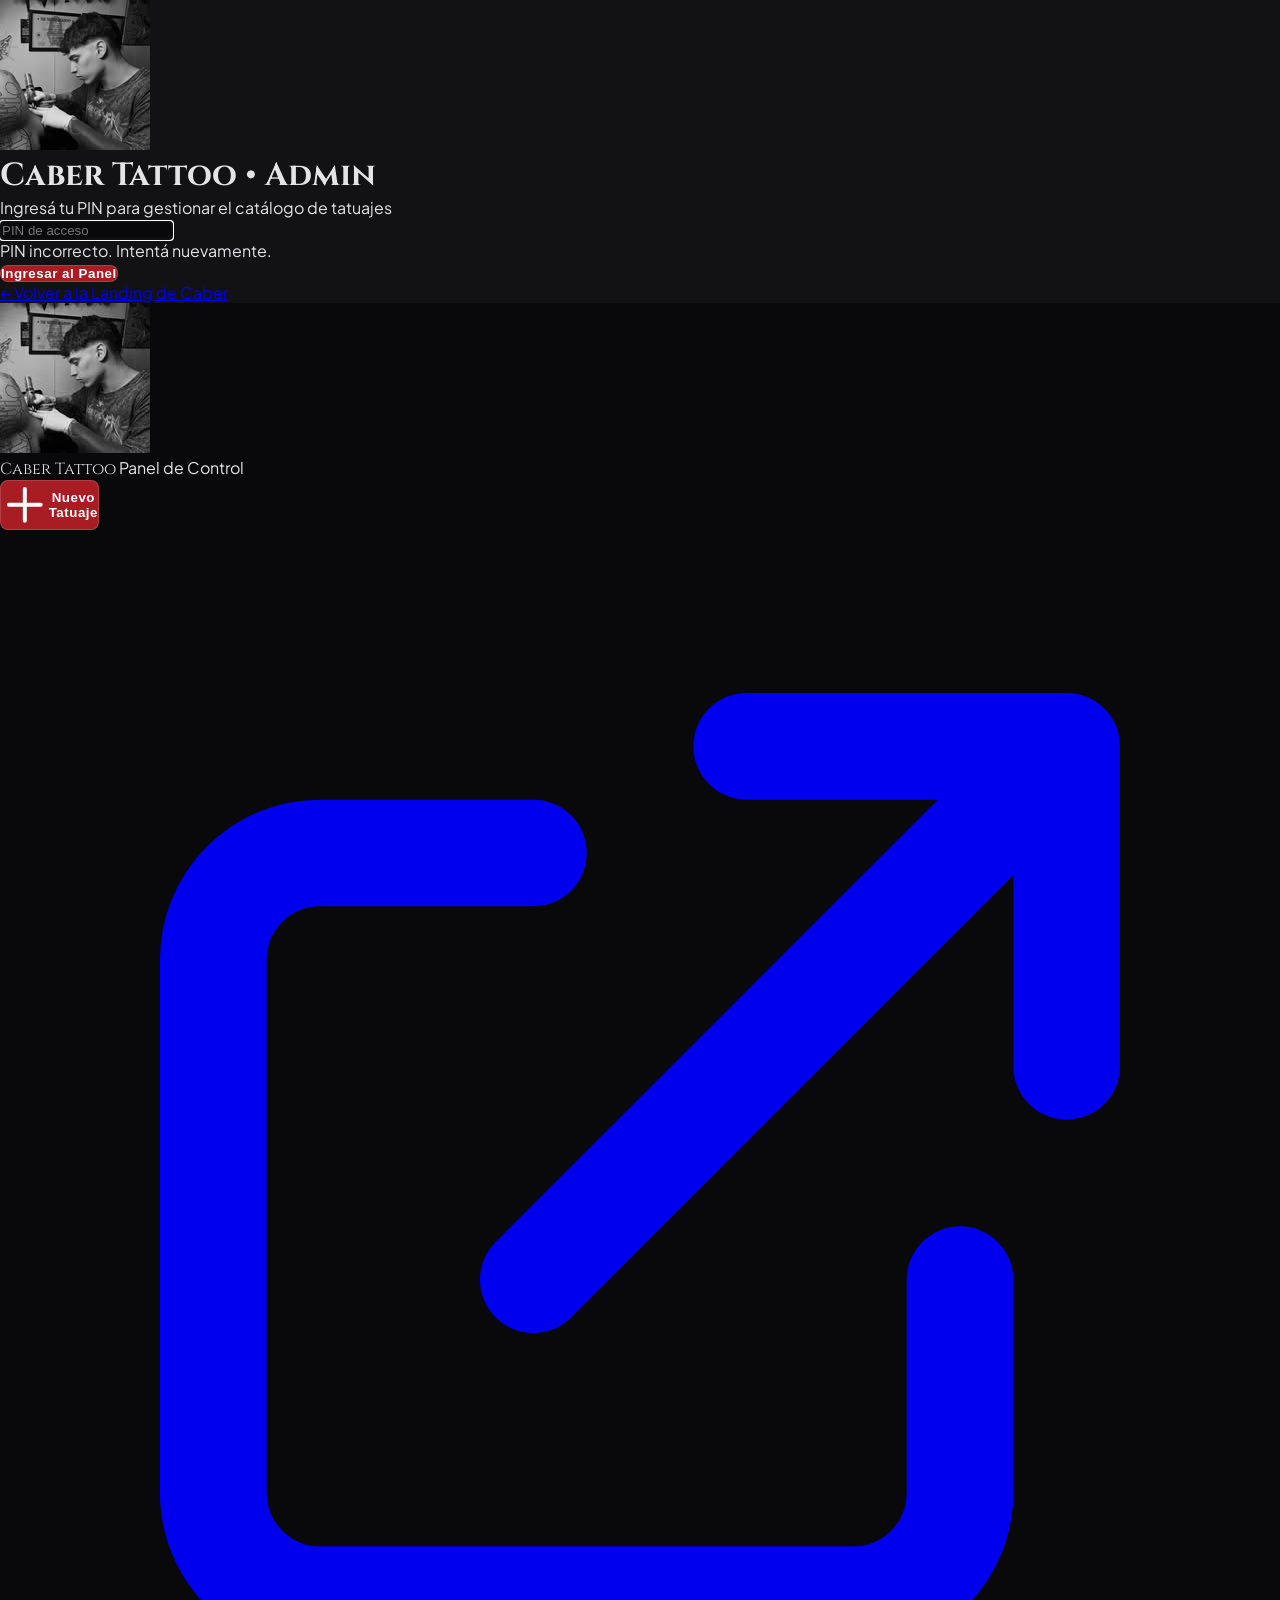
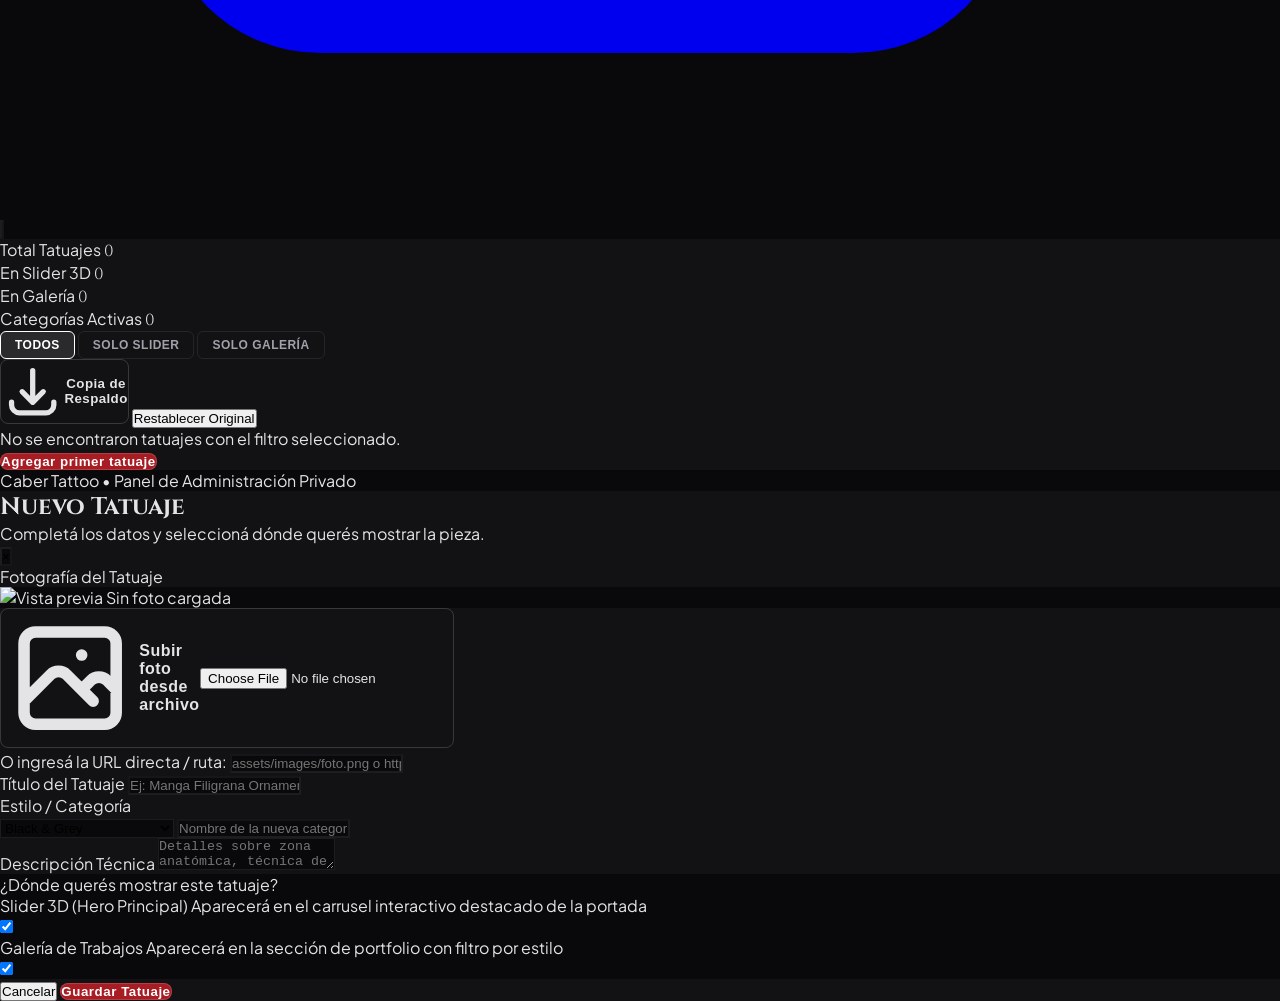
==== admin.html @ cf14c40a "feat(admin): sistema completo /admin para gestion de tatuajes, slider, galeria y categorias con pers" ====
<!DOCTYPE html>
<html lang="es" class="scroll-smooth">
<head>
  <meta charset="UTF-8">
  <meta name="viewport" content="width=device-width, initial-scale=1.0">
  <title>Admin &bull; Caber Tattoo Studio</title>
  <meta name="robots" content="noindex, nofollow">

  <!-- Google Fonts -->
  <link rel="preconnect" href="https://fonts.googleapis.com">
  <link rel="preconnect" href="https://fonts.gstatic.com" crossorigin>
  <link href="https://fonts.googleapis.com/css2?family=Cinzel:wght@500;700;800;900&family=Plus+Jakarta+Sans:wght@300;400;500;600;700&display=swap" rel="stylesheet">

  <!-- Tailwind CSS CDN -->
  <script src="https://cdn.tailwindcss.com"></script>
  <script>
    tailwind.config = {
      darkMode: 'class',
      theme: {
        extend: {
          colors: {
            dark: '#0a0a0c',
            surface: '#121216',
            border: '#23232a',
            crimson: '#8b1e2f'
          },
          fontFamily: {
            serif: ['Cinzel', 'serif'],
            sans: ['Plus Jakarta Sans', 'sans-serif']
          }
        }
      }
    }
  </script>
  <link rel="stylesheet" href="style.css">
  <style>
    .admin-card {
      background: #121216;
      border: 1px solid #23232a;
      transition: all 0.25s ease;
    }
    .admin-card:hover {
      border-color: #3f3f4a;
      transform: translateY(-2px);
    }
    .switch-checkbox:checked + .switch-label {
      background-color: #8b1e2f;
    }
    .switch-checkbox:checked + .switch-label .switch-dot {
      transform: translateX(100%);
    }
  </style>
</head>
<body class="bg-dark text-gray-200 antialiased min-h-screen flex flex-col font-sans">

  <!-- =========================================================================
       LOGIN MODAL (PROTECCIÓN CON PIN)
       ========================================================================= -->
  <div id="loginScreen" class="fixed inset-0 z-50 bg-black/95 backdrop-blur-md flex items-center justify-center p-4">
    <div class="max-w-md w-full p-8 rounded-3xl bg-surface border border-border text-center space-y-6 shadow-2xl">
      <div class="w-16 h-16 mx-auto rounded-full overflow-hidden border border-white/20">
        <img src="assets/images/caber-artist.png" alt="Caber Tattoo" class="w-full h-full object-cover">
      </div>
      <div>
        <h1 class="font-serif text-2xl font-bold uppercase text-white tracking-wider">Caber Tattoo &bull; Admin</h1>
        <p class="text-xs text-gray-400 mt-1">Ingresá tu PIN para gestionar el catálogo de tatuajes</p>
      </div>

      <form id="pinForm" class="space-y-4">
        <div>
          <input type="password" 
                 id="inputPin" 
                 placeholder="PIN de acceso" 
                 maxlength="16"
                 class="w-full py-3.5 px-4 text-center tracking-[0.3em] font-mono text-xl rounded-xl bg-dark border border-border text-white placeholder-gray-600 focus:outline-none focus:border-white transition-colors" 
                 required 
                 autofocus>
          <p id="loginError" class="text-xs text-rose-400 mt-2 hidden">PIN incorrecto. Intentá nuevamente.</p>
        </div>
        <button type="submit" class="btn-primary w-full py-3.5 text-xs uppercase font-bold tracking-wider">
          Ingresar al Panel
        </button>
      </form>

      <div class="pt-4 border-t border-border/60">
        <a href="index.html" class="text-xs text-gray-500 hover:text-gray-300 transition-colors inline-flex items-center gap-1.5">
          <span>&larr;</span> Volver a la Landing de Caber
        </a>
      </div>
    </div>
  </div>

  <!-- =========================================================================
       PANEL DE CONTROL PRINCIPAL
       ========================================================================= -->
  <div id="adminPanel" class="hidden flex-1 flex flex-col">
    
    <!-- Navbar Header -->
    <header class="border-b border-border bg-surface/80 backdrop-blur sticky top-0 z-40">
      <div class="max-w-7xl mx-auto px-4 sm:px-6 lg:px-8 h-16 flex items-center justify-between">
        
        <div class="flex items-center gap-3">
          <img src="assets/images/caber-artist.png" alt="Caber" class="w-9 h-9 rounded-full object-cover border border-white/20">
          <div>
            <span class="font-serif font-bold text-sm text-white uppercase block leading-none">Caber Tattoo</span>
            <span class="text-[10px] text-gray-400 uppercase tracking-widest">Panel de Control</span>
          </div>
        </div>

        <div class="flex items-center gap-3">
          <button id="btnOpenAddModal" class="btn-primary py-2 px-4 text-xs font-bold uppercase tracking-wider flex items-center gap-2">
            <svg class="w-4 h-4" fill="none" stroke="currentColor" viewBox="0 0 24 24"><path stroke-linecap="round" stroke-linejoin="round" stroke-width="2" d="M12 4v16m8-8H4"></path></svg>
            <span>Nuevo Tatuaje</span>
          </button>
          <a href="index.html" target="_blank" class="p-2 rounded-lg bg-dark border border-border text-gray-400 hover:text-white transition-colors" title="Ver sitio web">
            <svg class="w-5 h-5" fill="none" stroke="currentColor" viewBox="0 0 24 24"><path stroke-linecap="round" stroke-linejoin="round" stroke-width="2" d="M10 6H6a2 2 0 00-2 2v10a2 2 0 002 2h10a2 2 0 002-2v-4M14 4h6m0 0v6m0-6L10 14"></path></svg>
          </a>
          <button id="btnLogout" class="p-2 rounded-lg bg-dark border border-border text-gray-400 hover:text-rose-400 transition-colors" title="Cerrar sesión">
            <svg class="w-5 h-5" fill="none" stroke="currentColor" viewBox="0 0 24 24"><path stroke-linecap="round" stroke-linejoin="round" stroke-width="2" d="M17 16l4-4m0 0l-4-4m4 4H7m6 4v1a3 3 0 01-3 3H6a3 3 0 01-3-3V7a3 3 0 013-3h4a3 3 0 013 3v1"></path></svg>
          </button>
        </div>

      </div>
    </header>

    <!-- Main Content Area -->
    <main class="max-w-7xl mx-auto px-4 sm:px-6 lg:px-8 py-8 flex-1 w-full space-y-8">
      
      <!-- Metrics & Quick Stats -->
      <div class="grid grid-cols-2 sm:grid-cols-4 gap-4">
        <div class="p-5 rounded-2xl bg-surface border border-border">
          <span class="text-[11px] font-bold uppercase text-gray-400 block tracking-wider">Total Tatuajes</span>
          <span id="statTotal" class="text-3xl font-serif font-bold text-white mt-1 block">0</span>
        </div>
        <div class="p-5 rounded-2xl bg-surface border border-border">
          <span class="text-[11px] font-bold uppercase text-emerald-400 block tracking-wider">En Slider 3D</span>
          <span id="statSlider" class="text-3xl font-serif font-bold text-white mt-1 block">0</span>
        </div>
        <div class="p-5 rounded-2xl bg-surface border border-border">
          <span class="text-[11px] font-bold uppercase text-indigo-400 block tracking-wider">En Galería</span>
          <span id="statGallery" class="text-3xl font-serif font-bold text-white mt-1 block">0</span>
        </div>
        <div class="p-5 rounded-2xl bg-surface border border-border">
          <span class="text-[11px] font-bold uppercase text-gray-400 block tracking-wider">Categorías Activas</span>
          <span id="statCategories" class="text-3xl font-serif font-bold text-white mt-1 block">0</span>
        </div>
      </div>

      <!-- Controls & Filter Toolbar -->
      <div class="flex flex-col sm:flex-row items-stretch sm:items-center justify-between gap-4 bg-surface p-4 rounded-2xl border border-border">
        
        <!-- Filter Tabs -->
        <div class="flex items-center gap-2 overflow-x-auto pb-1 sm:pb-0" id="adminFilters">
          <button class="filter-btn active text-xs py-1.5 px-3" data-filter="all">Todos</button>
          <button class="filter-btn text-xs py-1.5 px-3" data-filter="slider">Solo Slider</button>
          <button class="filter-btn text-xs py-1.5 px-3" data-filter="gallery">Solo Galería</button>
        </div>

        <!-- Utility Buttons -->
        <div class="flex items-center gap-2 justify-end">
          <button id="btnExportJSON" class="btn-outline text-xs py-2 px-3 rounded-lg flex items-center gap-1.5 hover:border-white" title="Descargar copia de seguridad en JSON">
            <svg class="w-3.5 h-3.5" fill="none" stroke="currentColor" viewBox="0 0 24 24"><path stroke-linecap="round" stroke-linejoin="round" stroke-width="2" d="M4 16v1a3 3 0 003 3h10a3 3 0 003-3v-1m-4-4l-4 4m0 0l-4-4m4 4V4"></path></svg>
            <span>Copia de Respaldo</span>
          </button>
          <button id="btnResetDefault" class="text-xs text-gray-500 hover:text-rose-400 py-2 px-3 transition-colors" title="Restaurar las 8 fotos originales">
            Restablecer Original
          </button>
        </div>

      </div>

      <!-- Grid of Tattoos -->
      <div id="tattoosGrid" class="grid grid-cols-1 sm:grid-cols-2 md:grid-cols-3 lg:grid-cols-4 gap-6">
        <!-- Injected via JavaScript -->
      </div>

      <!-- Empty state -->
      <div id="emptyState" class="hidden text-center py-16 p-8 bg-surface rounded-2xl border border-dashed border-border space-y-3">
        <p class="text-gray-400 text-sm">No se encontraron tatuajes con el filtro seleccionado.</p>
        <button id="btnEmptyAdd" class="btn-primary py-2.5 px-6 text-xs uppercase font-bold">Agregar primer tatuaje</button>
      </div>

    </main>

    <!-- Footer -->
    <footer class="border-t border-border py-4 text-center text-xs text-gray-500 bg-surface/40">
      Caber Tattoo &bull; Panel de Administración Privado
    </footer>
  </div>

  <!-- =========================================================================
       MODAL: AGREGAR / EDITAR TATUAJE
       ========================================================================= -->
  <div id="tattooModal" class="fixed inset-0 z-50 bg-black/85 backdrop-blur-sm flex items-center justify-center p-4 opacity-0 pointer-events-none transition-opacity duration-200">
    <div class="max-w-xl w-full bg-surface border border-border rounded-3xl p-6 sm:p-8 space-y-6 max-h-[90vh] overflow-y-auto shadow-2xl">
      
      <div class="flex items-center justify-between border-b border-border pb-4">
        <div>
          <h2 id="modalTitle" class="font-serif text-xl font-bold uppercase text-white">Nuevo Tatuaje</h2>
          <p class="text-xs text-gray-400 mt-0.5">Completá los datos y seleccioná dónde querés mostrar la pieza.</p>
        </div>
        <button id="btnCloseModal" class="w-8 h-8 rounded-full bg-dark border border-border text-gray-400 hover:text-white flex items-center justify-center text-lg">
          &times;
        </button>
      </div>

      <form id="tattooForm" class="space-y-5">
        <input type="hidden" id="editTattooId">

        <!-- Imagen del Tatuaje -->
        <div class="space-y-2">
          <label class="block text-xs font-bold uppercase tracking-wider text-gray-300">Fotografía del Tatuaje</label>
          
          <div class="flex flex-col sm:flex-row items-center gap-4">
            <!-- Preview Box -->
            <div class="w-32 h-40 rounded-xl overflow-hidden bg-dark border border-border flex items-center justify-center relative flex-shrink-0">
              <img id="imagePreview" src="" alt="Vista previa" class="w-full h-full object-cover hidden">
              <span id="previewPlaceholder" class="text-[10px] text-gray-600 text-center px-2">Sin foto cargada</span>
            </div>

            <!-- Upload Controls -->
            <div class="flex-1 w-full space-y-3">
              <div>
                <label class="btn-outline text-xs py-2.5 px-4 rounded-xl cursor-pointer flex items-center justify-center gap-2 hover:border-white">
                  <svg class="w-4 h-4" fill="none" stroke="currentColor" viewBox="0 0 24 24"><path stroke-linecap="round" stroke-linejoin="round" stroke-width="2" d="M4 16l4.586-4.586a2 2 0 012.828 0L16 16m-2-2l1.586-1.586a2 2 0 012.828 0L20 14m-6-6h.01M6 20h12a2 2 0 002-2V6a2 2 0 00-2-2H6a2 2 0 00-2 2v12a2 2 0 002 2z"></path></svg>
                  <span>Subir foto desde archivo</span>
                  <input type="file" id="fileInput" accept="image/*" class="hidden">
                </label>
              </div>

              <div>
                <span class="text-[11px] text-gray-500 block mb-1">O ingresá la URL directa / ruta:</span>
                <input type="text" 
                       id="imageUrlInput" 
                       placeholder="assets/images/foto.png o https://..." 
                       class="w-full py-2 px-3 rounded-lg bg-dark border border-border text-xs text-white placeholder-gray-600 focus:outline-none focus:border-white">
              </div>
            </div>
          </div>
        </div>

        <!-- Título -->
        <div class="space-y-1.5">
          <label for="tattooTitle" class="block text-xs font-bold uppercase tracking-wider text-gray-300">Título del Tatuaje</label>
          <input type="text" 
                 id="tattooTitle" 
                 placeholder="Ej: Manga Filigrana Ornamental" 
                 class="w-full py-2.5 px-3.5 rounded-xl bg-dark border border-border text-sm text-white placeholder-gray-600 focus:outline-none focus:border-white" 
                 required>
        </div>

        <!-- Estilo / Categoría -->
        <div class="space-y-1.5">
          <label for="tattooCategory" class="block text-xs font-bold uppercase tracking-wider text-gray-300">Estilo / Categoría</label>
          <div class="grid grid-cols-1 sm:grid-cols-2 gap-2">
            <select id="tattooCategorySelect" class="py-2.5 px-3 rounded-xl bg-dark border border-border text-xs text-white focus:outline-none focus:border-white">
              <option value="black-grey" data-label="Black & Grey">Black & Grey</option>
              <option value="lettering" data-label="Lettering Custom">Lettering Custom</option>
              <option value="neotribal" data-label="Neotribal / Cybersigilismo">Neotribal / Cybersigilismo</option>
              <option value="dark-realism" data-label="Dark Realism">Dark Realism</option>
              <option value="blackwork" data-label="Blackwork">Blackwork</option>
              <option value="custom" data-label="Otro">+ Crear otra categoría...</option>
            </select>
            <input type="text" 
                   id="customCategoryInput" 
                   placeholder="Nombre de la nueva categoría" 
                   class="hidden py-2.5 px-3.5 rounded-xl bg-dark border border-border text-xs text-white placeholder-gray-600 focus:outline-none focus:border-white">
          </div>
        </div>

        <!-- Descripción -->
        <div class="space-y-1.5">
          <label for="tattooDesc" class="block text-xs font-bold uppercase tracking-wider text-gray-300">Descripción Técnica</label>
          <textarea id="tattooDesc" 
                    rows="2" 
                    placeholder="Detalles sobre zona anatómica, técnica de agujas, sombreado o caligrafía..." 
                    class="w-full py-2.5 px-3.5 rounded-xl bg-dark border border-border text-xs text-white placeholder-gray-600 focus:outline-none focus:border-white"></textarea>
        </div>

        <!-- Publicación Toggles -->
        <div class="p-4 rounded-2xl bg-dark border border-border space-y-3">
          <span class="block text-xs font-bold uppercase tracking-wider text-gray-300">¿Dónde querés mostrar este tatuaje?</span>
          
          <div class="flex items-center justify-between pt-1">
            <div>
              <span class="text-xs font-bold text-white block">Slider 3D (Hero Principal)</span>
              <span class="text-[10px] text-gray-400">Aparecerá en el carrusel interactivo destacado de la portada</span>
            </div>
            <label class="relative inline-flex items-center cursor-pointer">
              <input type="checkbox" id="checkSlider" class="sr-only switch-checkbox" checked>
              <div class="w-11 h-6 bg-border rounded-full switch-label transition-colors">
                <div class="w-5 h-5 bg-white rounded-full switch-dot transition-transform transform translate-x-0.5 mt-0.5"></div>
              </div>
            </label>
          </div>

          <div class="flex items-center justify-between pt-2 border-t border-border/60">
            <div>
              <span class="text-xs font-bold text-white block">Galería de Trabajos</span>
              <span class="text-[10px] text-gray-400">Aparecerá en la sección de portfolio con filtro por estilo</span>
            </div>
            <label class="relative inline-flex items-center cursor-pointer">
              <input type="checkbox" id="checkGallery" class="sr-only switch-checkbox" checked>
              <div class="w-11 h-6 bg-border rounded-full switch-label transition-colors">
                <div class="w-5 h-5 bg-white rounded-full switch-dot transition-transform transform translate-x-0.5 mt-0.5"></div>
              </div>
            </label>
          </div>
        </div>

        <!-- Actions -->
        <div class="flex items-center justify-end gap-3 pt-3 border-t border-border">
          <button type="button" id="btnCancelModal" class="text-xs text-gray-400 hover:text-white py-2 px-4 transition-colors">
            Cancelar
          </button>
          <button type="submit" class="btn-primary py-2.5 px-6 text-xs uppercase font-bold tracking-wider">
            Guardar Tatuaje
          </button>
        </div>

      </form>

    </div>
  </div>

  <!-- Scripts -->
  <script src="tattoos-store.js"></script>
  <script src="admin.js"></script>
</body>
</html>
---- style.css ----
/* ==========================================================================
   CABER TATTOO - MINIMALIST DARK TATTOO STUDIO
   Clean, matte, authentic monochrome with subtle deep crimson accents.
   No neon, no oversaturated glows.
   ========================================================================== */

:root {
  --bg-dark: #09090b;
  --bg-surface: #121215;
  --bg-surface-card: #18181c;
  --bg-elevated: #202025;
  
  --color-crimson: #a81c24;
  --color-crimson-hover: #c4232c;
  --color-crimson-subtle: rgba(168, 28, 36, 0.15);
  
  --text-white: #ffffff;
  --text-light: #e4e4e7;
  --text-muted: #a1a1aa;
  --text-dim: #71717a;

  --border-color: rgba(255, 255, 255, 0.08);
  --border-strong: rgba(255, 255, 255, 0.16);
  --border-crimson: rgba(168, 28, 36, 0.4);
  
  --font-serif: 'Cinzel', serif;
  --font-display: 'Syne', sans-serif;
  --font-sans: 'Plus Jakarta Sans', -apple-system, BlinkMacSystemFont, sans-serif;

  --transition-smooth: all 0.25s ease;
}

/* Reset & Base */
*, *::before, *::after {
  box-sizing: border-box;
  margin: 0;
  padding: 0;
}

html {
  font-family: var(--font-sans);
  background-color: var(--bg-dark);
  color: var(--text-light);
  scroll-behavior: smooth;
  text-rendering: optimizeLegibility;
  -webkit-font-smoothing: antialiased;
}

body {
  background-color: var(--bg-dark);
  min-height: 100vh;
  overflow-x: hidden;
}

/* Typography */
.font-serif { font-family: var(--font-serif); }
.font-display { font-family: var(--font-display); }

/* Header */
#mainHeader {
  background: rgba(9, 9, 11, 0.75);
  backdrop-filter: blur(12px);
  border-bottom: 1px solid var(--border-color);
}

#mainHeader.scrolled {
  background: rgba(9, 9, 11, 0.95);
  border-bottom: 1px solid var(--border-strong);
}

.nav-link {
  color: var(--text-muted);
  text-decoration: none;
  font-weight: 500;
  letter-spacing: 0.02em;
  transition: var(--transition-smooth);
}

.nav-link:hover {
  color: var(--text-white);
}

/* Buttons - Solid, Matte, Professional */
.btn-primary {
  display: inline-flex;
  align-items: center;
  justify-content: center;
  background: var(--color-crimson);
  color: #ffffff;
  border: 1px solid rgba(255, 255, 255, 0.15);
  border-radius: 8px;
  font-family: var(--font-display);
  font-weight: 700;
  letter-spacing: 0.04em;
  text-decoration: none;
  cursor: pointer;
  transition: var(--transition-smooth);
}

.btn-primary:hover {
  background: var(--color-crimson-hover);
  border-color: rgba(255, 255, 255, 0.3);
}

.btn-secondary {
  display: inline-flex;
  align-items: center;
  justify-content: center;
  background: rgba(255, 255, 255, 0.04);
  color: var(--text-light);
  border: 1px solid var(--border-color);
  border-radius: 8px;
  font-family: var(--font-display);
  font-weight: 600;
  letter-spacing: 0.04em;
  text-decoration: none;
  cursor: pointer;
  transition: var(--transition-smooth);
}

.btn-secondary:hover {
  background: rgba(255, 255, 255, 0.08);
  border-color: var(--border-strong);
  color: var(--text-white);
}

.btn-outline {
  display: inline-flex;
  align-items: center;
  justify-content: center;
  background: transparent;
  color: var(--text-light);
  border: 1px solid var(--border-strong);
  border-radius: 8px;
  font-family: var(--font-display);
  font-weight: 600;
  letter-spacing: 0.03em;
  text-decoration: none;
  cursor: pointer;
  transition: var(--transition-smooth);
}

.btn-outline:hover {
  border-color: var(--text-white);
  color: var(--text-white);
  background: rgba(255, 255, 255, 0.05);
}

/* Subtle Badges */
.section-tag {
  display: inline-block;
  padding: 4px 12px;
  border-radius: 4px;
  background: rgba(255, 255, 255, 0.04);
  border: 1px solid var(--border-color);
  color: var(--text-muted);
  font-size: 11px;
  font-weight: 700;
  letter-spacing: 0.15em;
  text-transform: uppercase;
}

.tag-badge {
  display: inline-block;
  padding: 3px 9px;
  border-radius: 4px;
  background: rgba(0, 0, 0, 0.6);
  border: 1px solid var(--border-color);
  color: var(--text-white);
  font-size: 10px;
  font-weight: 700;
  letter-spacing: 0.1em;
  text-transform: uppercase;
}

/* Stat Box */
.stat-box {
  padding: 16px;
  background: var(--bg-surface);
  border: 1px solid var(--border-color);
  border-radius: 12px;
  text-align: center;
}

/* Studio Cards */
.studio-card {
  background: var(--bg-surface);
  border: 1px solid var(--border-color);
  border-radius: 16px;
  transition: var(--transition-smooth);
}

.studio-card:hover {
  border-color: var(--border-strong);
}

/* Map Dark Theme Filter */
.map-dark {
  filter: grayscale(100%) invert(92%) contrast(85%);
  border-radius: 12px;
  border: 1px solid var(--border-color);
}

/* Portfolio Filters */
.filter-btn {
  padding: 6px 14px;
  border-radius: 6px;
  background: transparent;
  border: 1px solid var(--border-color);
  color: var(--text-muted);
  font-size: 12px;
  font-weight: 600;
  text-transform: uppercase;
  letter-spacing: 0.04em;
  cursor: pointer;
  white-space: nowrap;
  transition: var(--transition-smooth);
}

.filter-btn:hover {
  color: var(--text-white);
  border-color: var(--border-strong);
}

.filter-btn.active {
  background: rgba(255, 255, 255, 0.1);
  border-color: var(--text-white);
  color: var(--text-white);
}

/* Gallery Item */
.gallery-item {
  border-radius: 14px;
  overflow: hidden;
  border: 1px solid var(--border-color);
  background: var(--bg-surface);
  transition: var(--transition-smooth);
}

.gallery-item:hover {
  border-color: var(--border-strong);
}

.gallery-overlay {
  position: absolute;
  inset: 0;
  background: linear-gradient(to top, rgba(0, 0, 0, 0.95) 0%, rgba(0, 0, 0, 0.4) 50%, transparent 100%);
  display: flex;
  flex-direction: column;
  justify-content: flex-end;
  padding: 20px;
  opacity: 0.9;
  transition: var(--transition-smooth);
}

.gallery-item:hover .gallery-overlay {
  opacity: 1;
}

/* Calculator Choice Buttons */
.choice-btn {
  display: block;
  width: 100%;
  padding: 12px 14px;
  text-align: left;
  border-radius: 10px;
  background: rgba(255, 255, 255, 0.02);
  border: 1px solid var(--border-color);
  color: var(--text-light);
  cursor: pointer;
  transition: var(--transition-smooth);
}

.choice-btn:hover {
  background: rgba(255, 255, 255, 0.05);
  border-color: var(--border-strong);
}

.choice-btn.active {
  background: rgba(255, 255, 255, 0.08);
  border-color: var(--text-white);
  color: var(--text-white);
}

/* FAQ Item */
.faq-item {
  background: var(--bg-surface);
  border: 1px solid var(--border-color);
  border-radius: 12px;
  transition: var(--transition-smooth);
}

.faq-item:hover {
  border-color: var(--border-strong);
}

.faq-trigger {
  background: transparent;
  border: none;
  cursor: pointer;
}

/* Utility Colors */
.bg-dark { background-color: var(--bg-dark); }
.bg-surface { background-color: var(--bg-surface); }
.border-border { border-color: var(--border-color); }
.text-crimson { color: var(--color-crimson); }

/* ==========================================================================
   3D COVERFLOW SLIDER DE TATUAJES
   Zoomed active central slide + background depth side slides
   Optimizado para vista móvil y desktop
   ========================================================================== */
.coverflow-container {
  perspective: 1000px;
  touch-action: pan-y;
}

.coverflow-slide {
  position: absolute;
  width: 200px;
  height: 280px;
  border-radius: 14px;
  overflow: hidden;
  border: 1px solid var(--border-color);
  background: var(--bg-surface);
  cursor: pointer;
  transition: transform 0.45s cubic-bezier(0.25, 1, 0.5, 1),
              opacity 0.45s cubic-bezier(0.25, 1, 0.5, 1),
              filter 0.45s cubic-bezier(0.25, 1, 0.5, 1),
              box-shadow 0.45s cubic-bezier(0.25, 1, 0.5, 1),
              border-color 0.3s ease;
  user-select: none;
  -webkit-user-select: none;
}

@media (min-width: 480px) {
  .coverflow-slide {
    width: 230px;
    height: 320px;
    border-radius: 16px;
  }
}

@media (min-width: 640px) {
  .coverflow-slide {
    width: 280px;
    height: 390px;
  }
}

@media (min-width: 1024px) {
  .coverflow-slide {
    width: 320px;
    height: 440px;
    border-radius: 18px;
  }
}

.coverflow-slide img {
  width: 100%;
  height: 100%;
  object-fit: cover;
  pointer-events: none;
}

.slide-caption {
  position: absolute;
  bottom: 0;
  left: 0;
  right: 0;
  padding: 12px;
  background: linear-gradient(to top, rgba(0, 0, 0, 0.95) 0%, rgba(0, 0, 0, 0.5) 70%, transparent 100%);
  opacity: 0;
  transform: translateY(8px);
  transition: var(--transition-smooth);
}

@media (min-width: 640px) {
  .slide-caption {
    padding: 16px;
    transform: translateY(10px);
  }
}

.coverflow-slide.active .slide-caption {
  opacity: 1;
  transform: translateY(0);
}

/* Slide 3D Positions */
/* Center / Zoomed Active */
.coverflow-slide.active {
  transform: translateX(0) scale(1.12);
  z-index: 30;
  opacity: 1;
  filter: brightness(1.05) contrast(1.05);
  border-color: rgba(255, 255, 255, 0.35);
  box-shadow: 0 14px 30px -8px rgba(0, 0, 0, 0.95), 0 0 20px rgba(0, 0, 0, 0.7);
}

@media (min-width: 640px) {
  .coverflow-slide.active {
    transform: translateX(0) scale(1.16);
    box-shadow: 0 20px 40px -10px rgba(0, 0, 0, 0.9), 0 0 25px rgba(0, 0, 0, 0.8);
  }
}

/* Left Immediate */
.coverflow-slide.prev-1 {
  transform: translateX(-48%) scale(0.85) rotateY(16deg);
  z-index: 20;
  opacity: 0.6;
  filter: brightness(0.65) blur(1px);
}

@media (min-width: 640px) {
  .coverflow-slide.prev-1 {
    transform: translateX(-65%) scale(0.88) rotateY(20deg);
  }
}

@media (min-width: 1024px) {
  .coverflow-slide.prev-1 {
    transform: translateX(-80%) scale(0.88) rotateY(22deg);
  }
}

/* Right Immediate */
.coverflow-slide.next-1 {
  transform: translateX(48%) scale(0.85) rotateY(-16deg);
  z-index: 20;
  opacity: 0.6;
  filter: brightness(0.65) blur(1px);
}

@media (min-width: 640px) {
  .coverflow-slide.next-1 {
    transform: translateX(65%) scale(0.88) rotateY(-20deg);
  }
}

@media (min-width: 1024px) {
  .coverflow-slide.next-1 {
    transform: translateX(80%) scale(0.88) rotateY(-22deg);
  }
}

/* Left Further */
.coverflow-slide.prev-2 {
  transform: translateX(-88%) scale(0.7) rotateY(26deg);
  z-index: 10;
  opacity: 0.25;
  filter: brightness(0.35) blur(2px);
}

@media (min-width: 640px) {
  .coverflow-slide.prev-2 {
    transform: translateX(-125%) scale(0.72) rotateY(30deg);
  }
}

@media (min-width: 1024px) {
  .coverflow-slide.prev-2 {
    transform: translateX(-155%) scale(0.72) rotateY(35deg);
  }
}

/* Right Further */
.coverflow-slide.next-2 {
  transform: translateX(88%) scale(0.7) rotateY(-26deg);
  z-index: 10;
  opacity: 0.25;
  filter: brightness(0.35) blur(2px);
}

@media (min-width: 640px) {
  .coverflow-slide.next-2 {
    transform: translateX(125%) scale(0.72) rotateY(-30deg);
  }
}

@media (min-width: 1024px) {
  .coverflow-slide.next-2 {
    transform: translateX(155%) scale(0.72) rotateY(-35deg);
  }
}

/* Hidden Far Slides */
.coverflow-slide.hidden-far-left {
  transform: translateX(-180%) scale(0.45);
  z-index: 1;
  opacity: 0;
  pointer-events: none;
}

.coverflow-slide.hidden-far-right {
  transform: translateX(180%) scale(0.45);
  z-index: 1;
  opacity: 0;
  pointer-events: none;
}

/* Coverflow Navigation Arrows */
.coverflow-arrow {
  position: absolute;
  top: 50%;
  transform: translateY(-50%);
  z-index: 40;
  width: 36px;
  height: 36px;
  border-radius: 50%;
  background: rgba(18, 18, 21, 0.85);
  border: 1px solid var(--border-color);
  backdrop-filter: blur(8px);
  display: flex;
  align-items: center;
  justify-content: center;
  cursor: pointer;
  transition: var(--transition-smooth);
}

@media (min-width: 640px) {
  .coverflow-arrow {
    width: 44px;
    height: 44px;
  }
}

.coverflow-arrow:hover {
  background: rgba(255, 255, 255, 0.12);
  border-color: var(--border-strong);
  transform: translateY(-50%) scale(1.08);
}

.left-arrow {
  left: 4px;
}

@media (min-width: 640px) {
  .left-arrow { left: 16px; }
}

@media (min-width: 1024px) {
  .left-arrow { left: 24px; }
}

.right-arrow {
  right: 4px;
}

@media (min-width: 640px) {
  .right-arrow { right: 16px; }
}

@media (min-width: 1024px) {
  .right-arrow { right: 24px; }
}

/* Slider Indicator Dots */
.slider-dot {
  width: 6px;
  height: 6px;
  border-radius: 3px;
  background: rgba(255, 255, 255, 0.2);
  cursor: pointer;
  transition: var(--transition-smooth);
}

@media (min-width: 640px) {
  .slider-dot {
    width: 8px;
    height: 8px;
    border-radius: 4px;
  }
}

.slider-dot.active {
  width: 18px;
  background: var(--color-crimson);
}

@media (min-width: 640px) {
  .slider-dot.active {
    width: 24px;
  }
}

/* ==========================================================================
   SCROLL REVEAL ANIMATIONS
   ========================================================================== */
.reveal {
  opacity: 0;
  transform: translateY(30px);
  transition: opacity 0.7s cubic-bezier(0.16, 1, 0.3, 1), transform 0.7s cubic-bezier(0.16, 1, 0.3, 1);
  will-change: opacity, transform;
}

.reveal.revealed {
  opacity: 1;
  transform: translateY(0);
}

.reveal-left {
  opacity: 0;
  transform: translateX(-35px);
  transition: opacity 0.7s cubic-bezier(0.16, 1, 0.3, 1), transform 0.7s cubic-bezier(0.16, 1, 0.3, 1);
}

.reveal-left.revealed {
  opacity: 1;
  transform: translateX(0);
}

.reveal-right {
  opacity: 0;
  transform: translateX(35px);
  transition: opacity 0.7s cubic-bezier(0.16, 1, 0.3, 1), transform 0.7s cubic-bezier(0.16, 1, 0.3, 1);
}

.reveal-right.revealed {
  opacity: 1;
  transform: translateX(0);
}

.reveal-delay-1 { transition-delay: 0.1s; }
.reveal-delay-2 { transition-delay: 0.2s; }
.reveal-delay-3 { transition-delay: 0.3s; }
.reveal-delay-4 { transition-delay: 0.4s; }

/* Custom Scrollbar */
::-webkit-scrollbar {
  width: 6px;
}
::-webkit-scrollbar-track {
  background: var(--bg-dark);
}
::-webkit-scrollbar-thumb {
  background: #27272a;
  border-radius: 3px;
}
::-webkit-scrollbar-thumb:hover {
  background: #3f3f46;
}
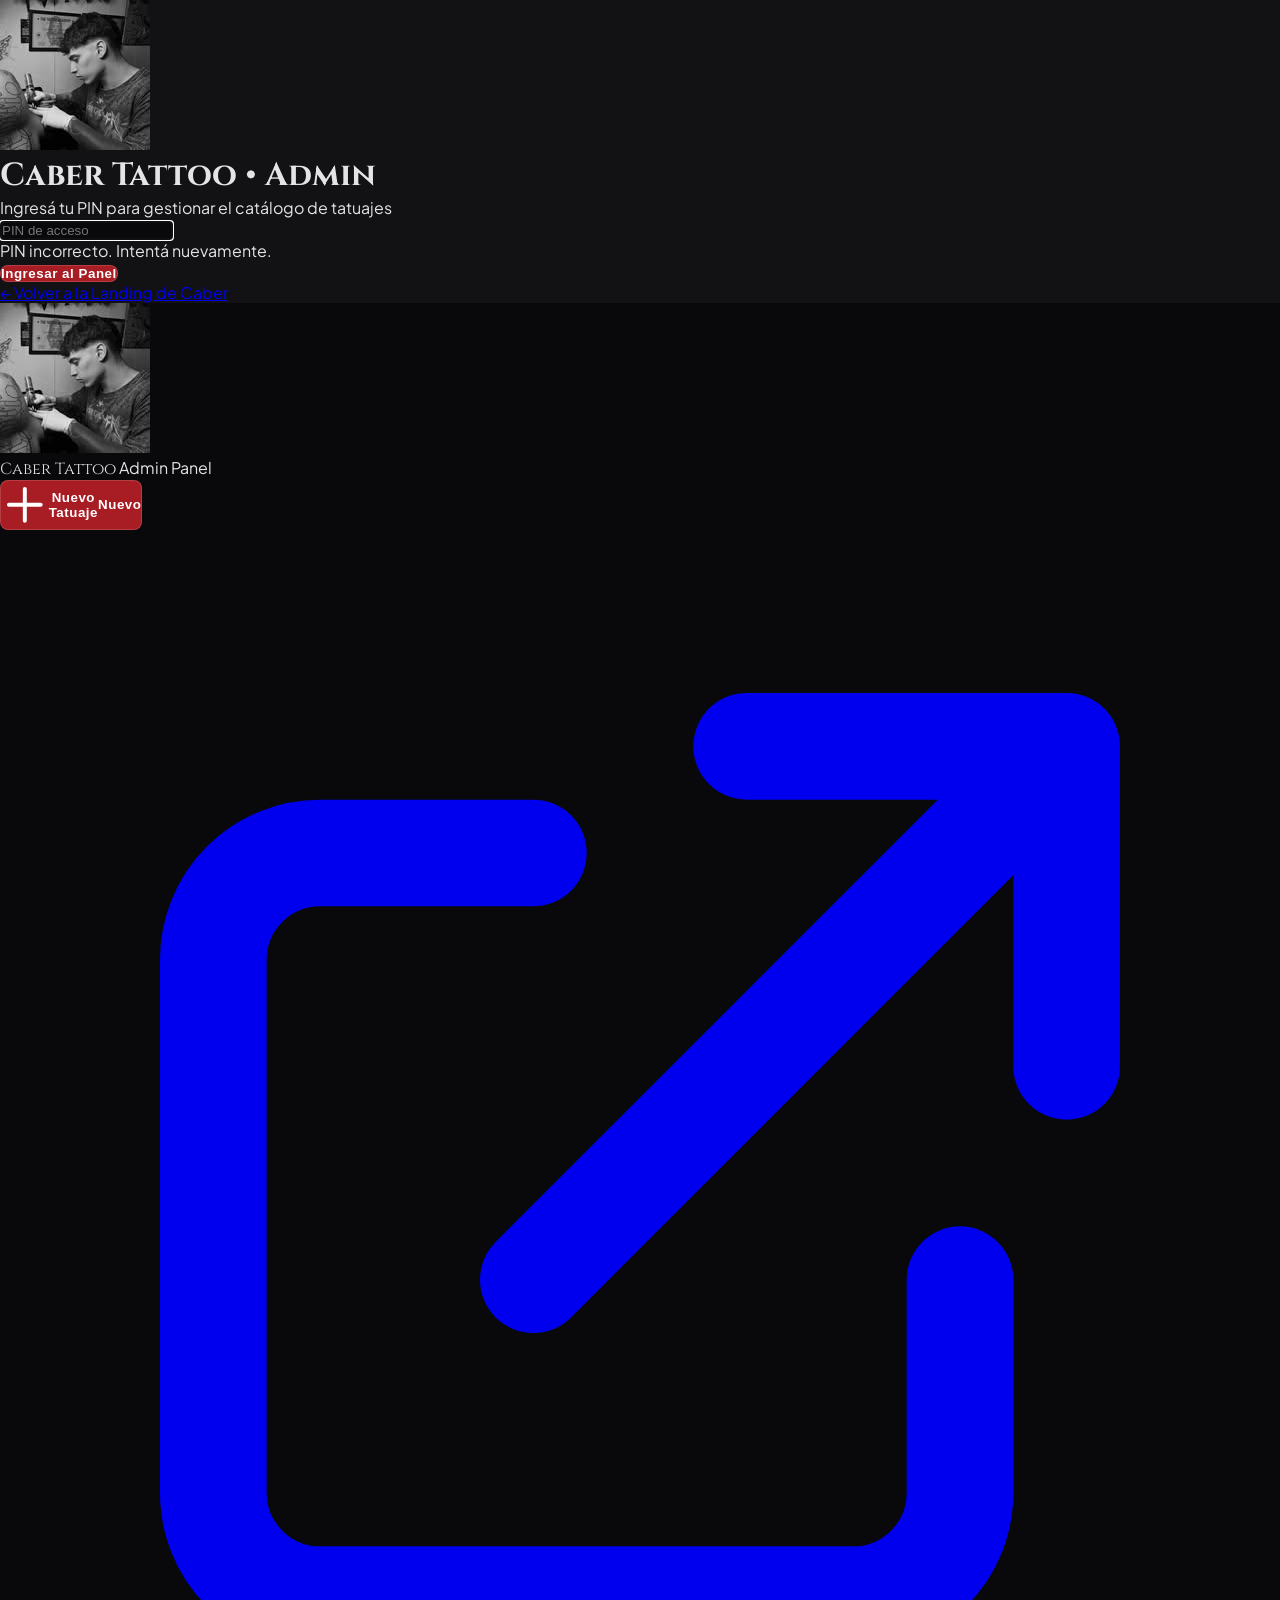
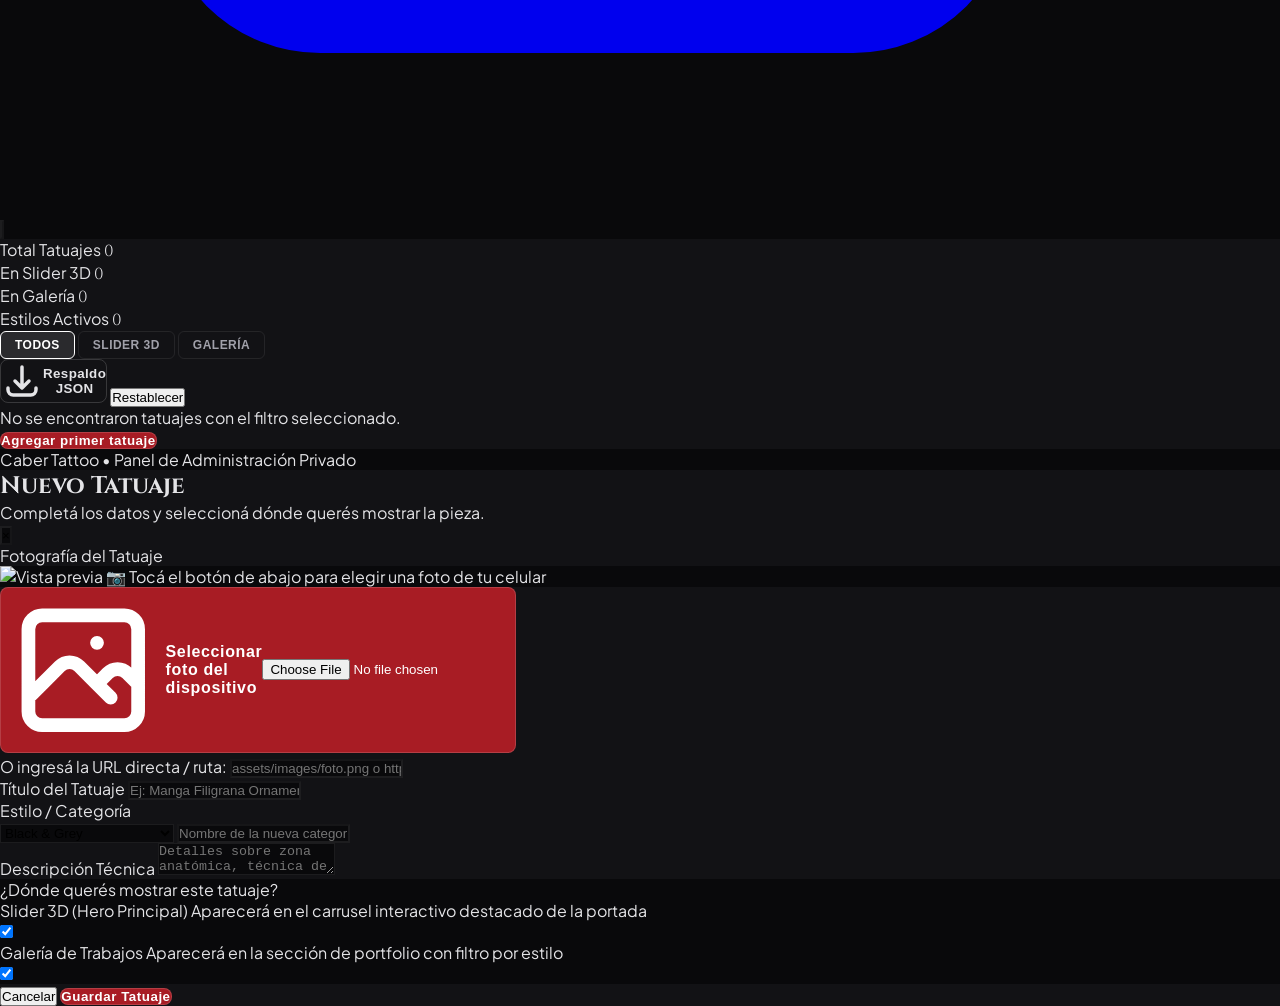
==== commit c84b2075: "fix(admin): optimizar interfaz y controles tactiles para uso en celular" ====
--- a/admin.html
+++ b/admin.html
@@ -96,27 +96,28 @@
   <div id="adminPanel" class="hidden flex-1 flex flex-col">
     
     <!-- Navbar Header -->
-    <header class="border-b border-border bg-surface/80 backdrop-blur sticky top-0 z-40">
-      <div class="max-w-7xl mx-auto px-4 sm:px-6 lg:px-8 h-16 flex items-center justify-between">
+    <header class="border-b border-border bg-surface/90 backdrop-blur sticky top-0 z-40">
+      <div class="max-w-7xl mx-auto px-3 sm:px-6 lg:px-8 h-16 flex items-center justify-between gap-2">
         
-        <div class="flex items-center gap-3">
-          <img src="assets/images/caber-artist.png" alt="Caber" class="w-9 h-9 rounded-full object-cover border border-white/20">
-          <div>
-            <span class="font-serif font-bold text-sm text-white uppercase block leading-none">Caber Tattoo</span>
-            <span class="text-[10px] text-gray-400 uppercase tracking-widest">Panel de Control</span>
-          </div>
-        </div>
-
-        <div class="flex items-center gap-3">
-          <button id="btnOpenAddModal" class="btn-primary py-2 px-4 text-xs font-bold uppercase tracking-wider flex items-center gap-2">
+        <div class="flex items-center gap-2.5 min-w-0">
+          <img src="assets/images/caber-artist.png" alt="Caber" class="w-8 h-8 sm:w-9 sm:h-9 rounded-full object-cover border border-white/20 flex-shrink-0">
+          <div class="min-w-0">
+            <span class="font-serif font-bold text-xs sm:text-sm text-white uppercase block leading-none truncate">Caber Tattoo</span>
+            <span class="text-[9px] sm:text-[10px] text-gray-400 uppercase tracking-widest block truncate">Admin Panel</span>
+          </div>
+        </div>
+
+        <div class="flex items-center gap-2 flex-shrink-0">
+          <button id="btnOpenAddModal" class="btn-primary py-2 px-3 sm:px-4 text-[11px] sm:text-xs font-bold uppercase tracking-wider flex items-center gap-1.5 shadow-md">
             <svg class="w-4 h-4" fill="none" stroke="currentColor" viewBox="0 0 24 24"><path stroke-linecap="round" stroke-linejoin="round" stroke-width="2" d="M12 4v16m8-8H4"></path></svg>
-            <span>Nuevo Tatuaje</span>
-          </button>
-          <a href="index.html" target="_blank" class="p-2 rounded-lg bg-dark border border-border text-gray-400 hover:text-white transition-colors" title="Ver sitio web">
-            <svg class="w-5 h-5" fill="none" stroke="currentColor" viewBox="0 0 24 24"><path stroke-linecap="round" stroke-linejoin="round" stroke-width="2" d="M10 6H6a2 2 0 00-2 2v10a2 2 0 002 2h10a2 2 0 002-2v-4M14 4h6m0 0v6m0-6L10 14"></path></svg>
+            <span class="hidden xs:inline">Nuevo Tatuaje</span>
+            <span class="xs:hidden">Nuevo</span>
+          </button>
+          <a href="index.html" target="_blank" class="p-2 rounded-xl bg-dark border border-border text-gray-400 hover:text-white transition-colors" title="Ver sitio web">
+            <svg class="w-4 h-4 sm:w-5 sm:h-5" fill="none" stroke="currentColor" viewBox="0 0 24 24"><path stroke-linecap="round" stroke-linejoin="round" stroke-width="2" d="M10 6H6a2 2 0 00-2 2v10a2 2 0 002 2h10a2 2 0 002-2v-4M14 4h6m0 0v6m0-6L10 14"></path></svg>
           </a>
-          <button id="btnLogout" class="p-2 rounded-lg bg-dark border border-border text-gray-400 hover:text-rose-400 transition-colors" title="Cerrar sesión">
-            <svg class="w-5 h-5" fill="none" stroke="currentColor" viewBox="0 0 24 24"><path stroke-linecap="round" stroke-linejoin="round" stroke-width="2" d="M17 16l4-4m0 0l-4-4m4 4H7m6 4v1a3 3 0 01-3 3H6a3 3 0 01-3-3V7a3 3 0 013-3h4a3 3 0 013 3v1"></path></svg>
+          <button id="btnLogout" class="p-2 rounded-xl bg-dark border border-border text-gray-400 hover:text-rose-400 transition-colors" title="Cerrar sesión">
+            <svg class="w-4 h-4 sm:w-5 sm:h-5" fill="none" stroke="currentColor" viewBox="0 0 24 24"><path stroke-linecap="round" stroke-linejoin="round" stroke-width="2" d="M17 16l4-4m0 0l-4-4m4 4H7m6 4v1a3 3 0 01-3 3H6a3 3 0 01-3-3V7a3 3 0 013-3h4a3 3 0 013 3v1"></path></svg>
           </button>
         </div>
 
@@ -124,58 +125,58 @@
     </header>
 
     <!-- Main Content Area -->
-    <main class="max-w-7xl mx-auto px-4 sm:px-6 lg:px-8 py-8 flex-1 w-full space-y-8">
+    <main class="max-w-7xl mx-auto px-3 sm:px-6 lg:px-8 py-5 sm:py-8 flex-1 w-full space-y-5 sm:space-y-8">
       
       <!-- Metrics & Quick Stats -->
-      <div class="grid grid-cols-2 sm:grid-cols-4 gap-4">
-        <div class="p-5 rounded-2xl bg-surface border border-border">
-          <span class="text-[11px] font-bold uppercase text-gray-400 block tracking-wider">Total Tatuajes</span>
-          <span id="statTotal" class="text-3xl font-serif font-bold text-white mt-1 block">0</span>
-        </div>
-        <div class="p-5 rounded-2xl bg-surface border border-border">
-          <span class="text-[11px] font-bold uppercase text-emerald-400 block tracking-wider">En Slider 3D</span>
-          <span id="statSlider" class="text-3xl font-serif font-bold text-white mt-1 block">0</span>
-        </div>
-        <div class="p-5 rounded-2xl bg-surface border border-border">
-          <span class="text-[11px] font-bold uppercase text-indigo-400 block tracking-wider">En Galería</span>
-          <span id="statGallery" class="text-3xl font-serif font-bold text-white mt-1 block">0</span>
-        </div>
-        <div class="p-5 rounded-2xl bg-surface border border-border">
-          <span class="text-[11px] font-bold uppercase text-gray-400 block tracking-wider">Categorías Activas</span>
-          <span id="statCategories" class="text-3xl font-serif font-bold text-white mt-1 block">0</span>
+      <div class="grid grid-cols-2 sm:grid-cols-4 gap-2.5 sm:gap-4">
+        <div class="p-3.5 sm:p-5 rounded-xl sm:rounded-2xl bg-surface border border-border">
+          <span class="text-[10px] sm:text-[11px] font-bold uppercase text-gray-400 block tracking-wider">Total Tatuajes</span>
+          <span id="statTotal" class="text-2xl sm:text-3xl font-serif font-bold text-white mt-1 block">0</span>
+        </div>
+        <div class="p-3.5 sm:p-5 rounded-xl sm:rounded-2xl bg-surface border border-border">
+          <span class="text-[10px] sm:text-[11px] font-bold uppercase text-emerald-400 block tracking-wider">En Slider 3D</span>
+          <span id="statSlider" class="text-2xl sm:text-3xl font-serif font-bold text-white mt-1 block">0</span>
+        </div>
+        <div class="p-3.5 sm:p-5 rounded-xl sm:rounded-2xl bg-surface border border-border">
+          <span class="text-[10px] sm:text-[11px] font-bold uppercase text-indigo-400 block tracking-wider">En Galería</span>
+          <span id="statGallery" class="text-2xl sm:text-3xl font-serif font-bold text-white mt-1 block">0</span>
+        </div>
+        <div class="p-3.5 sm:p-5 rounded-xl sm:rounded-2xl bg-surface border border-border">
+          <span class="text-[10px] sm:text-[11px] font-bold uppercase text-gray-400 block tracking-wider">Estilos Activos</span>
+          <span id="statCategories" class="text-2xl sm:text-3xl font-serif font-bold text-white mt-1 block">0</span>
         </div>
       </div>
 
       <!-- Controls & Filter Toolbar -->
-      <div class="flex flex-col sm:flex-row items-stretch sm:items-center justify-between gap-4 bg-surface p-4 rounded-2xl border border-border">
+      <div class="flex flex-col sm:flex-row items-stretch sm:items-center justify-between gap-3 bg-surface p-3 sm:p-4 rounded-xl sm:rounded-2xl border border-border">
         
         <!-- Filter Tabs -->
-        <div class="flex items-center gap-2 overflow-x-auto pb-1 sm:pb-0" id="adminFilters">
-          <button class="filter-btn active text-xs py-1.5 px-3" data-filter="all">Todos</button>
-          <button class="filter-btn text-xs py-1.5 px-3" data-filter="slider">Solo Slider</button>
-          <button class="filter-btn text-xs py-1.5 px-3" data-filter="gallery">Solo Galería</button>
+        <div class="flex items-center gap-1.5 overflow-x-auto pb-1 sm:pb-0" id="adminFilters">
+          <button class="filter-btn active text-xs py-2 px-3 flex-1 sm:flex-initial text-center" data-filter="all">Todos</button>
+          <button class="filter-btn text-xs py-2 px-3 flex-1 sm:flex-initial text-center" data-filter="slider">Slider 3D</button>
+          <button class="filter-btn text-xs py-2 px-3 flex-1 sm:flex-initial text-center" data-filter="gallery">Galería</button>
         </div>
 
         <!-- Utility Buttons -->
-        <div class="flex items-center gap-2 justify-end">
+        <div class="flex items-center gap-2 justify-between sm:justify-end pt-2 sm:pt-0 border-t sm:border-t-0 border-border/60">
           <button id="btnExportJSON" class="btn-outline text-xs py-2 px-3 rounded-lg flex items-center gap-1.5 hover:border-white" title="Descargar copia de seguridad en JSON">
             <svg class="w-3.5 h-3.5" fill="none" stroke="currentColor" viewBox="0 0 24 24"><path stroke-linecap="round" stroke-linejoin="round" stroke-width="2" d="M4 16v1a3 3 0 003 3h10a3 3 0 003-3v-1m-4-4l-4 4m0 0l-4-4m4 4V4"></path></svg>
-            <span>Copia de Respaldo</span>
-          </button>
-          <button id="btnResetDefault" class="text-xs text-gray-500 hover:text-rose-400 py-2 px-3 transition-colors" title="Restaurar las 8 fotos originales">
-            Restablecer Original
+            <span>Respaldo JSON</span>
+          </button>
+          <button id="btnResetDefault" class="text-xs text-gray-400 hover:text-rose-400 py-2 px-3 transition-colors" title="Restaurar las 8 fotos originales">
+            Restablecer
           </button>
         </div>
 
       </div>
 
       <!-- Grid of Tattoos -->
-      <div id="tattoosGrid" class="grid grid-cols-1 sm:grid-cols-2 md:grid-cols-3 lg:grid-cols-4 gap-6">
+      <div id="tattoosGrid" class="grid grid-cols-1 sm:grid-cols-2 md:grid-cols-3 lg:grid-cols-4 gap-4 sm:gap-6">
         <!-- Injected via JavaScript -->
       </div>
 
       <!-- Empty state -->
-      <div id="emptyState" class="hidden text-center py-16 p-8 bg-surface rounded-2xl border border-dashed border-border space-y-3">
+      <div id="emptyState" class="hidden text-center py-12 p-6 bg-surface rounded-2xl border border-dashed border-border space-y-3">
         <p class="text-gray-400 text-sm">No se encontraron tatuajes con el filtro seleccionado.</p>
         <button id="btnEmptyAdd" class="btn-primary py-2.5 px-6 text-xs uppercase font-bold">Agregar primer tatuaje</button>
       </div>
@@ -189,47 +190,49 @@
   </div>
 
   <!-- =========================================================================
-       MODAL: AGREGAR / EDITAR TATUAJE
+       MODAL: AGREGAR / EDITAR TATUAJE (OPTIMIZADO PARA CELULAR)
        ========================================================================= -->
-  <div id="tattooModal" class="fixed inset-0 z-50 bg-black/85 backdrop-blur-sm flex items-center justify-center p-4 opacity-0 pointer-events-none transition-opacity duration-200">
-    <div class="max-w-xl w-full bg-surface border border-border rounded-3xl p-6 sm:p-8 space-y-6 max-h-[90vh] overflow-y-auto shadow-2xl">
+  <div id="tattooModal" class="fixed inset-0 z-50 bg-black/85 backdrop-blur-sm flex items-center justify-center p-3 sm:p-4 opacity-0 pointer-events-none transition-opacity duration-200">
+    <div class="max-w-xl w-full bg-surface border border-border rounded-2xl sm:rounded-3xl p-5 sm:p-8 space-y-5 max-h-[92vh] overflow-y-auto shadow-2xl">
       
-      <div class="flex items-center justify-between border-b border-border pb-4">
+      <div class="flex items-center justify-between border-b border-border pb-3.5">
         <div>
-          <h2 id="modalTitle" class="font-serif text-xl font-bold uppercase text-white">Nuevo Tatuaje</h2>
-          <p class="text-xs text-gray-400 mt-0.5">Completá los datos y seleccioná dónde querés mostrar la pieza.</p>
-        </div>
-        <button id="btnCloseModal" class="w-8 h-8 rounded-full bg-dark border border-border text-gray-400 hover:text-white flex items-center justify-center text-lg">
+          <h2 id="modalTitle" class="font-serif text-lg sm:text-xl font-bold uppercase text-white">Nuevo Tatuaje</h2>
+          <p class="text-[11px] sm:text-xs text-gray-400 mt-0.5">Completá los datos y seleccioná dónde querés mostrar la pieza.</p>
+        </div>
+        <button id="btnCloseModal" class="w-8 h-8 rounded-full bg-dark border border-border text-gray-400 hover:text-white flex items-center justify-center text-lg flex-shrink-0">
           &times;
         </button>
       </div>
 
-      <form id="tattooForm" class="space-y-5">
+      <form id="tattooForm" class="space-y-4 sm:space-y-5">
         <input type="hidden" id="editTattooId">
 
         <!-- Imagen del Tatuaje -->
         <div class="space-y-2">
           <label class="block text-xs font-bold uppercase tracking-wider text-gray-300">Fotografía del Tatuaje</label>
           
-          <div class="flex flex-col sm:flex-row items-center gap-4">
+          <div class="flex flex-col sm:flex-row items-center gap-3 sm:gap-4">
             <!-- Preview Box -->
-            <div class="w-32 h-40 rounded-xl overflow-hidden bg-dark border border-border flex items-center justify-center relative flex-shrink-0">
+            <div class="w-full sm:w-32 h-44 sm:h-40 rounded-xl overflow-hidden bg-dark border border-border flex items-center justify-center relative flex-shrink-0">
               <img id="imagePreview" src="" alt="Vista previa" class="w-full h-full object-cover hidden">
-              <span id="previewPlaceholder" class="text-[10px] text-gray-600 text-center px-2">Sin foto cargada</span>
+              <span id="previewPlaceholder" class="text-[11px] text-gray-500 text-center px-3">
+                📷 Tocá el botón de abajo para elegir una foto de tu celular
+              </span>
             </div>
 
             <!-- Upload Controls -->
-            <div class="flex-1 w-full space-y-3">
+            <div class="flex-1 w-full space-y-2.5">
               <div>
-                <label class="btn-outline text-xs py-2.5 px-4 rounded-xl cursor-pointer flex items-center justify-center gap-2 hover:border-white">
+                <label class="btn-primary text-xs py-3 px-4 rounded-xl cursor-pointer flex items-center justify-center gap-2 text-center w-full font-bold">
                   <svg class="w-4 h-4" fill="none" stroke="currentColor" viewBox="0 0 24 24"><path stroke-linecap="round" stroke-linejoin="round" stroke-width="2" d="M4 16l4.586-4.586a2 2 0 012.828 0L16 16m-2-2l1.586-1.586a2 2 0 012.828 0L20 14m-6-6h.01M6 20h12a2 2 0 002-2V6a2 2 0 00-2-2H6a2 2 0 00-2 2v12a2 2 0 002 2z"></path></svg>
-                  <span>Subir foto desde archivo</span>
+                  <span>Seleccionar foto del dispositivo</span>
                   <input type="file" id="fileInput" accept="image/*" class="hidden">
                 </label>
               </div>
 
               <div>
-                <span class="text-[11px] text-gray-500 block mb-1">O ingresá la URL directa / ruta:</span>
+                <span class="text-[10px] text-gray-500 block mb-1">O ingresá la URL directa / ruta:</span>
                 <input type="text" 
                        id="imageUrlInput" 
                        placeholder="assets/images/foto.png o https://..." 
